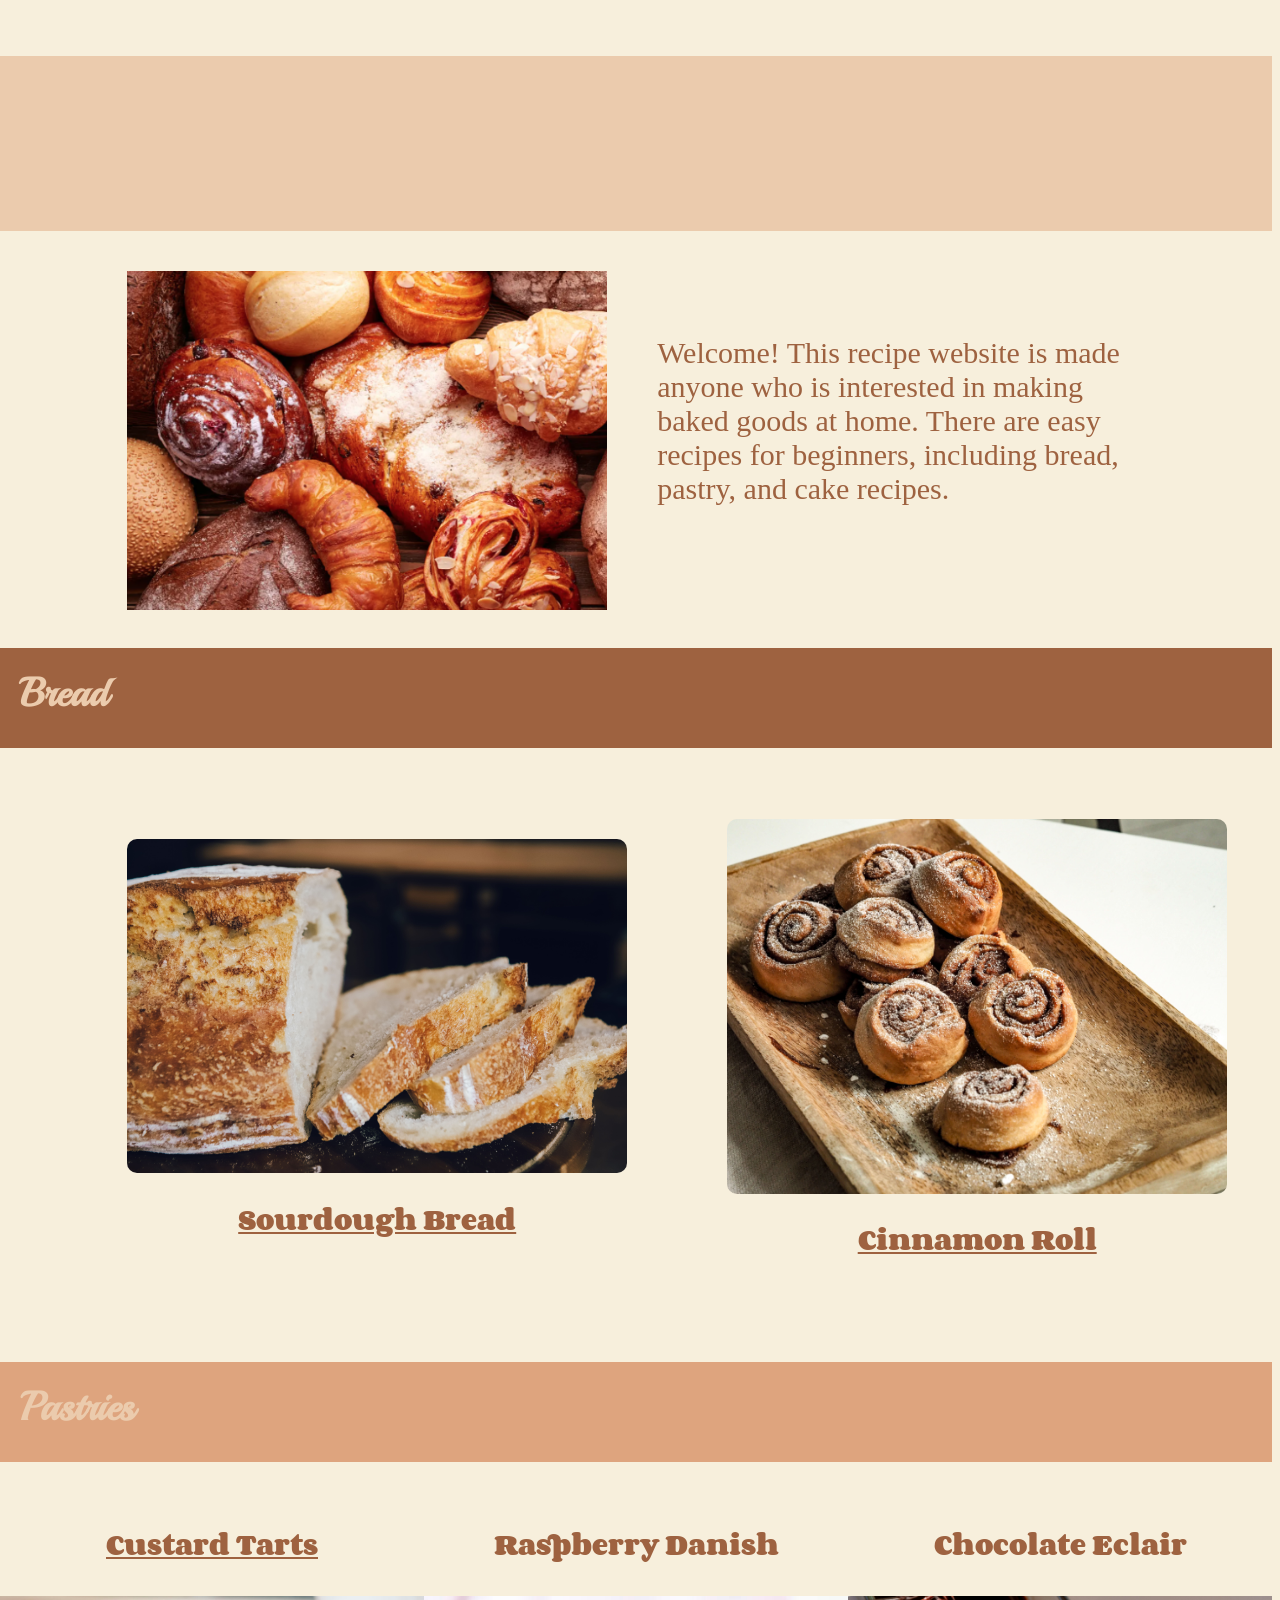
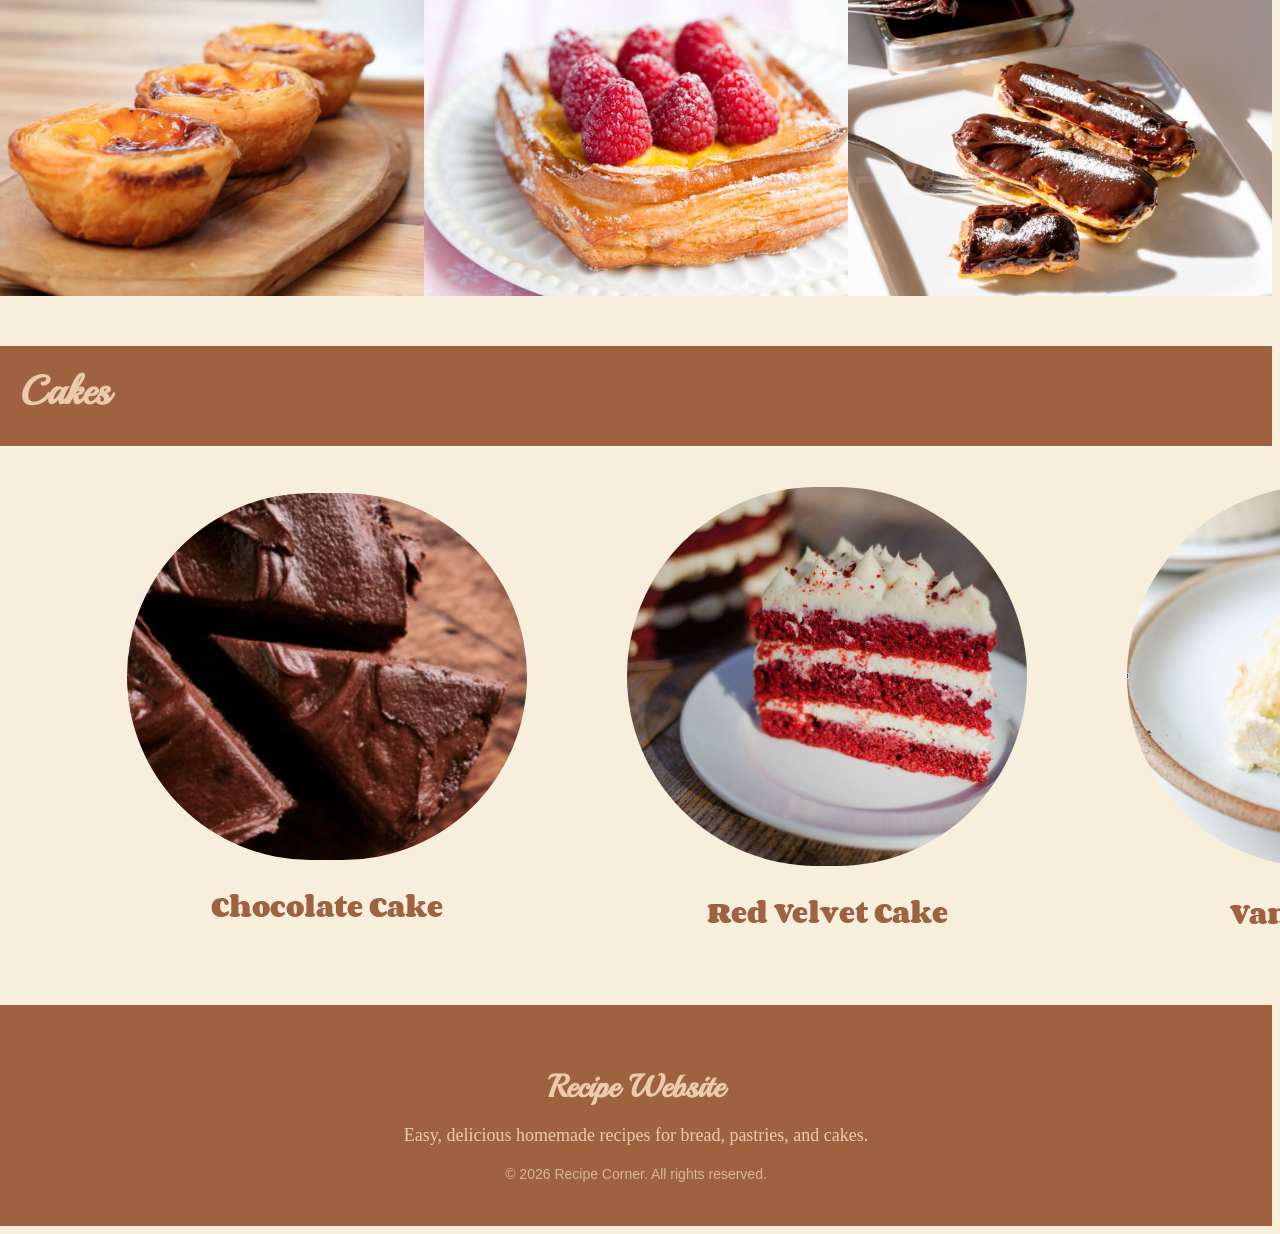
==== index.html @ a3bcf48b "custard tart new html link" ====
<!DOCTYPE html>
<html lang="en">
<head>
    <meta charset="UTF-8">
    <meta name="viewport" content="width=device-width, initial-scale=1.0">
    <link rel="stylesheet" href="style.css">
    <title>RecipeWebiste</title>
</head>

<body>
    <section class="hero">
        <h1 class="hero-text">
            Baked Goods Recipes
        </h1>
    </section>

    <!-- Welcome two columns layout start -->
    <section class="welcome-two-column">
        <div class="welcome-image">
            <img src="Images/MixedBakingImg.PNG" alt="welcome image">
        </div>
        <div class="welcome-text">
            <p>Welcome! This recipe website is made anyone who is interested in making baked goods at home. There are easy recipes for beginners, including bread, pastry, and cake recipes.</p>
        </div>
    </section>
    <!-- Welcome two columns layout end --> 

    <!--Topic one starts (3 column) ---------------------------------------------------------------------------------->
    <div class="two-column-welcome">
        <section class="bread-banner">
            <h2 class="bread-banner-text">
                Bread
            </h2>
        </section>
    </div>

    <section class="bread-three-column">

        <div class="card">
            <a href="sourdough.html" style="text-decoration: underline;">
                <div class="card-image">
                    <img src="Images/SourdoughBreadImg.jpg" alt="sourdough bread">
                </div>
                <h2 class="card-text">Sourdough Bread</h2>
            </a>
        </div>

        <div class="card">
            <a href="cinnamonroll.html" style="text-decoration: underline;">
                <div class="card-image">
                    <img src="Images/CinnamonRollsImg.jpg" alt="cinnamon roll">
                </div>
                <h2 class="card-text">Cinnamon Roll</h2>
            </a>
        </div>

        <div class="card">
            <a href="donut.html" style="text-decoration: underline;">
                <div class="card-image">
                    <img src="Images/DonutsCUT.PNG" alt="Donuts">
                </div>
                <h2 class="card-text">Donuts</h2>
            </a>
        </div>
    </section>
    <!-- End of topic one-------------------------------------------------------------------------------------------->

    <!--Topic two starts (3 column) --------------------------------------------------------------------------------->
    <section class="pastries-banner">
        <h2 class="pastries-banner-text">
            Pastries
        </h2>
    </section>

    <section class="pastries-full-width">

        <div class="pastries-card">
            <a href="custardtart.html" style="text-decoration: underline;">
                <h2 class="pastries-card-text">Custard Tarts</h2>
                <div class="pastries-card-image">
                    <img src="Images/CustardTartsCUT.PNG" alt="custard tarts">
                </div>
            </a>
        </div>

        <div class="pastries-card">
            <h2 class="pastries-card-text">Raspberry Danish</h2>
            <div class="pastries-card-image">
                <img src="Images/RaspberryDanishImg.jpg" alt="raspberry danish">
            </div>
        </div>

        <div class="pastries-card">
            <h2 class="pastries-card-text">Chocolate Eclair</h2>
            <div class="pastries-card-image">
                <img src="Images/ChocolateEclairsImg.jpg" alt="sourdough bread">
            </div>
        </div>
    </section>
    <!-- End of topic two-------------------------------------------------------------------------------------------->

    <!--Topic two starts (3 column) --------------------------------------------------------------------------------->

    <section class="cakes-banner">
        <h2 class="cakes-banner-text">
            Cakes
        </h2>
    </section>

    <section class="cakes-three-column">

        <div class="cakes-card">
            <div class="cakes-card-image">
                <img src="Images/ChocolateCakeCUT.PNG" alt="chocolate">
            </div>
            <h2 class="cakes-card-text">Chocolate Cake</h2>
        </div>

        <div class="cakes-card">
            <div class="card-image">
                <img src="Images/RedVelvetCakeCUT.PNG" alt="red velvet">
            </div>
            <h2 class="cakes-card-text">Red Velvet Cake</h2>
        </div>
        <div class="cakes-card">
            <div class="cakes-card-image">
                <img src="Images/VanillaCakeCUT.PNG" alt="vanilla">
            </div>
            <h2 class="cakes-card-text">Vanilla Cake</h2>
        </div>
    </section>

    <!-- End of topic two-------------------------------------------------------------------------------------------->


    <!-- Footer Section -->
    <footer class="footer">
        <div class="footer-content">
            <h3 class="footer-title">Recipe Website</h3>
            <p class="footer-description">Easy, delicious homemade recipes for bread, pastries, and cakes.</p>
            <p class="footer-copyright">&copy; 2026 Recipe Corner. All rights reserved.</p>
        </div>
    </footer>

</body>
</html>
---- style.css ----
@import url('https://fonts.googleapis.com/css2?family=Kumar+One&display=swap');
@import url('https://fonts.googleapis.com/css2?family=Corben:wght@400;700&display=swap');
@import url('https://fonts.googleapis.com/css2?family=Playball&display=swap');

* {
    box-sizing: border-box;
    margin-left: 0;
}

body {
    background-color: rgb(247, 239, 220);
    padding: 0px;
}

.hero-text {
    font-family: "Kumar One", serif;
    text-align: center;
    top: 180px;
    width: 100%;
    font-size: 68px;
    padding-top: 40px;
    color: rgb(158, 98, 64);
}

.hero {
    background-color: rgb(235, 203, 173);
    height: 175px;
    margin-top: 0px;
}

.welcome-image img {
    width: 480px;
    height: auto;
}

.welcome-two-column {
    display: grid;
    grid-template-columns: 1fr 3fr;
    gap: 50px;
    width: 80%;
    margin: auto;
    margin-top: 40px;
}

.welcome-text {
    font-size: 1.25em;
    font-family: Georgia, 'Times New Roman', Times, serif;
    font-size: 25px;
    padding-top: 35px;
    color: rgb(158, 98, 64);
}

.bread-banner-text {
    background-color: rgb(158, 98, 64);
    height: 100px;
    font-family: "Playball", serif;
    font-size: 40px;
    padding-top: 20px;
    padding-left: 20px;
    color: rgb(235, 203, 173);
}

.bread-three-column {
    display: grid;
    grid-template-columns: repeat(3, 1fr);
    gap: 100px;
    width: 80%;
    margin: auto;
    margin-top: 40px;
    margin-bottom: 50px;
    align-items: center;
}

.card img {
    width: 500px;
    border-radius: 10px;
    height: auto;
    object-fit: cover;
}

.card-text {
    text-align: center;
    color: rgb(158, 98, 64);
    font-family: "Corben", serif;
}

.pastries-banner-text {
    background-color: rgb(222, 164, 126);
    height: 100px;
    font-family: "Playball", serif;
    font-size: 40px;
    padding-top: 20px;
    padding-left: 20px;
    color: rgb(235, 203, 173);
}

.pastries-full-width {
    display: grid;
    grid-template-columns: repeat(3, 1fr);
    gap: 0;
    width: 100%;
    margin: 40px 0 50px 0;
}

/* Individual Card Styling */
.pastries-card {
    text-align: center;
}

/* Full-width Image Styling */
.pastries-card img {
    width: 100%;
    height: 300px;
    object-fit: cover;
    display: block;
    border-radius: 0;
}

/* Card Text Styling */
.pastries-card-text {
    text-align: center;
    color: rgb(158, 98, 64);
    font-family: "Corben", serif;
    padding-bottom: 10px;
}

.cakes-banner-text {
    background-color: rgb(158, 98, 64);
    height: 100px;
    font-family: "Playball", serif;
    font-size: 40px;
    padding-top: 20px;
    padding-left: 20px;
    color: rgb(235, 203, 173);
}

.cakes-three-column {
    display: grid;
    grid-template-columns: repeat(3, 1fr);
    gap: 100px;
    width: 80%;
    margin: auto;
    margin-top: 40px;
    margin-bottom: 50px;
    align-items: center;
}

.cakes-card img {
    width: 400px;
    border-radius: 1000px;
    height: auto;
    object-fit: cover;
}

.cakes-card-text {
    text-align: center;
    color: rgb(158, 98, 64);
    font-family: "Corben", serif;
}

/* Footer Section */
.footer {
    background-color: rgb(158, 98, 64);
    color: rgb(235, 203, 173);
    padding: 30px 20px;
    text-align: center;
    width: 100%;
}

.footer-title {
    font-family: "Playball", serif;
    font-size: 32px;
    margin-bottom: 10px;
}

.footer-description {
    font-family: Georgia, 'Times New Roman', Times, serif;
    font-size: 18px;
    margin-bottom: 20px;
    color:rgb(235, 203, 173);
}

.footer-copyright {
    font-family: Arial, sans-serif;
    font-size: 14px;
    opacity: 0.8;
    color:rgb(235, 203, 173);
}

/* Position the button on the page */
.back-link-container {
    width: 80%;
    margin: 20px auto;
    font-family: Georgia, 'Times New Roman', Times, serif;
    font-size: 30px;
    color: rgb(158, 98, 64);
}

/* Style the link as a button box */
.back-button {
    display: inline-block;
    padding: 10px 15px;
    background-color: rgb(158, 98, 64);
    color: rgb(235, 203, 173);
    text-decoration: none;
    font-weight: bold;
    border-radius: 5px;
}

/* Change background color when hovered */
.back-button:hover {
    background-color: rgb(128, 75, 45);
}

.recipe-welcome-image {
    width: 100%;
    max-width: 1000px;     /* Adjust this number to make it smaller or larger */
    height: 250px;        /* Controls the vertical height */
    object-fit: cover;    /* Prevents the image from stretching */
    border-radius: 10px;
    display: block;
}

.recipe-title {
    font-family: Georgia, 'Times New Roman', Times, serif;
    font-size: 50px;
    padding-top: 10px;
    color: rgb(158, 98, 64);
}

.section-title {
    font-family: Georgia, 'Times New Roman', Times, serif;
    font-size: 40px;
    padding-top: 10px;
    color: rgb(158, 98, 64);
}

li {
    font-family: Georgia, 'Times New Roman', Times, serif;
    font-size: 30px;
    color: rgb(158, 98, 64);
}

a {
    color: rgb(158, 98, 64); /* Replace with your preferred color */
}

p {
    font-family: Georgia, 'Times New Roman', Times, serif;
    font-size: 30px;
    color: rgb(158, 98, 64);
}
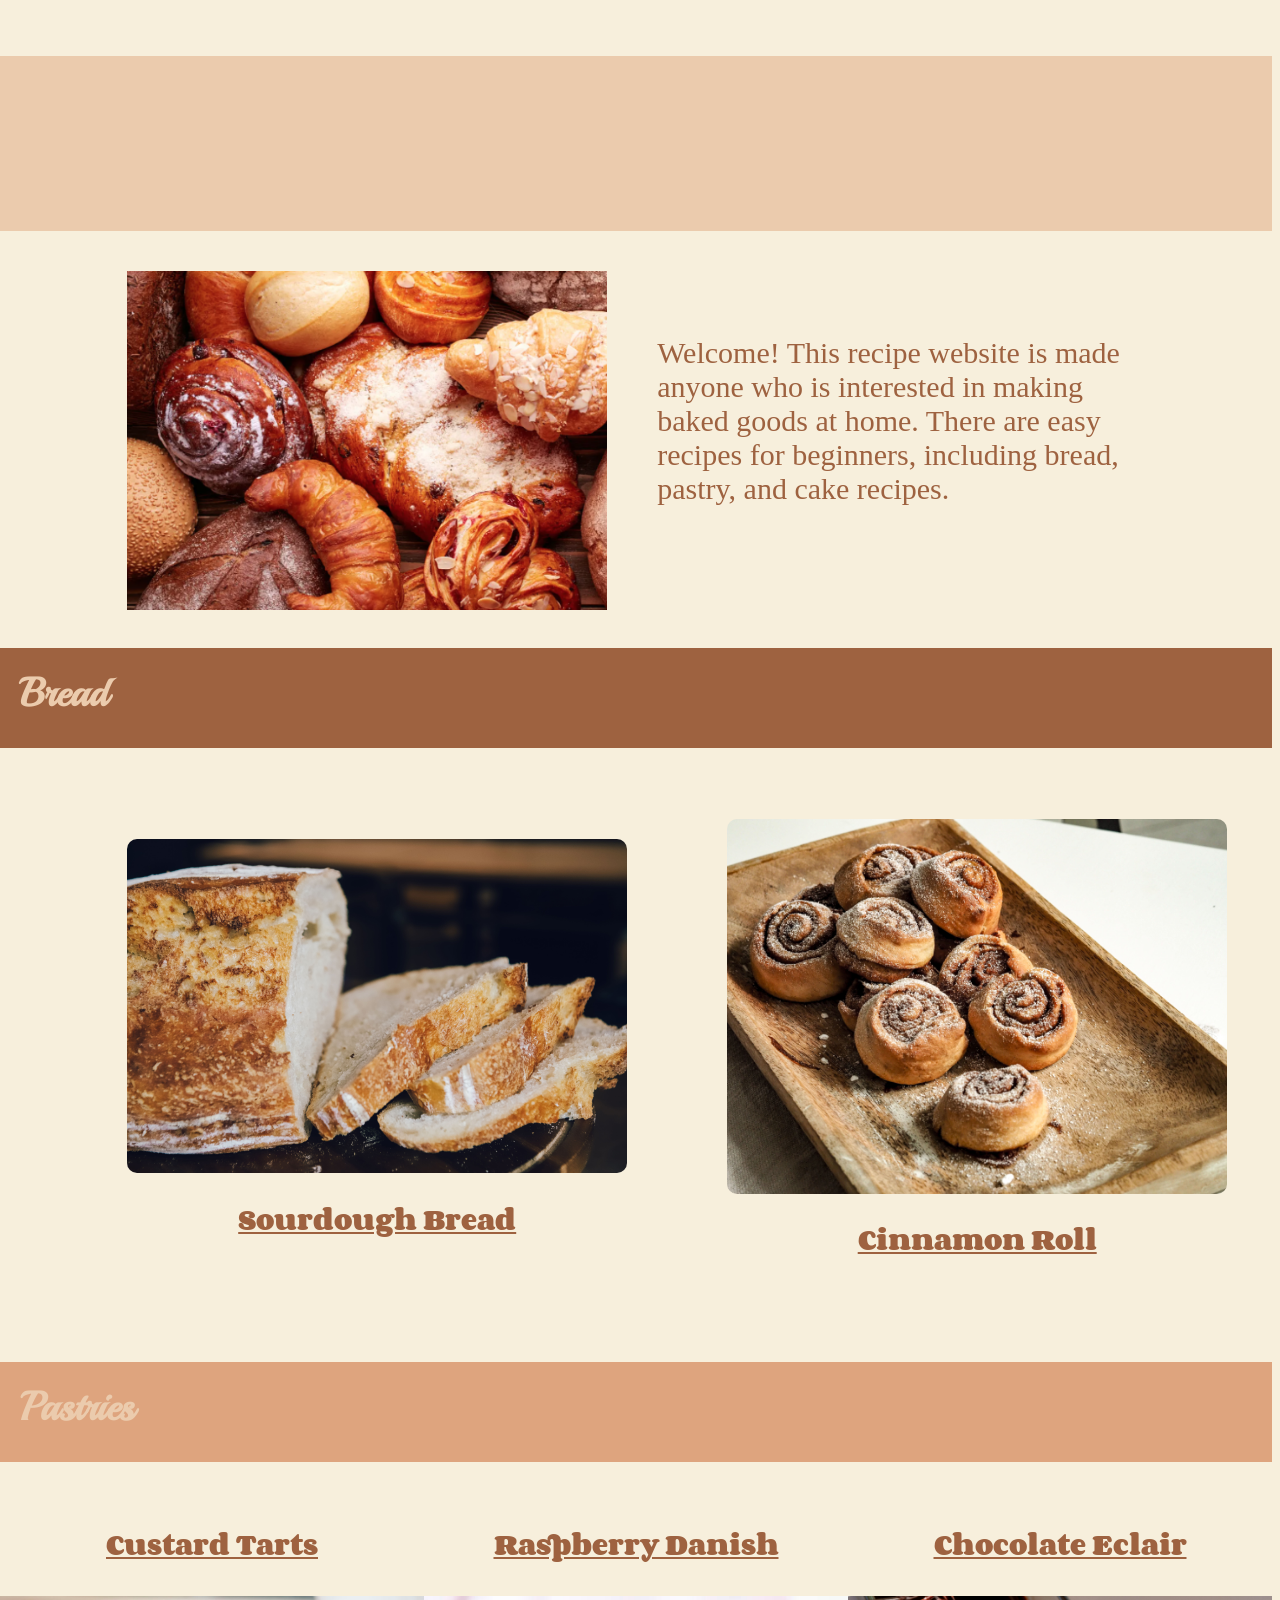
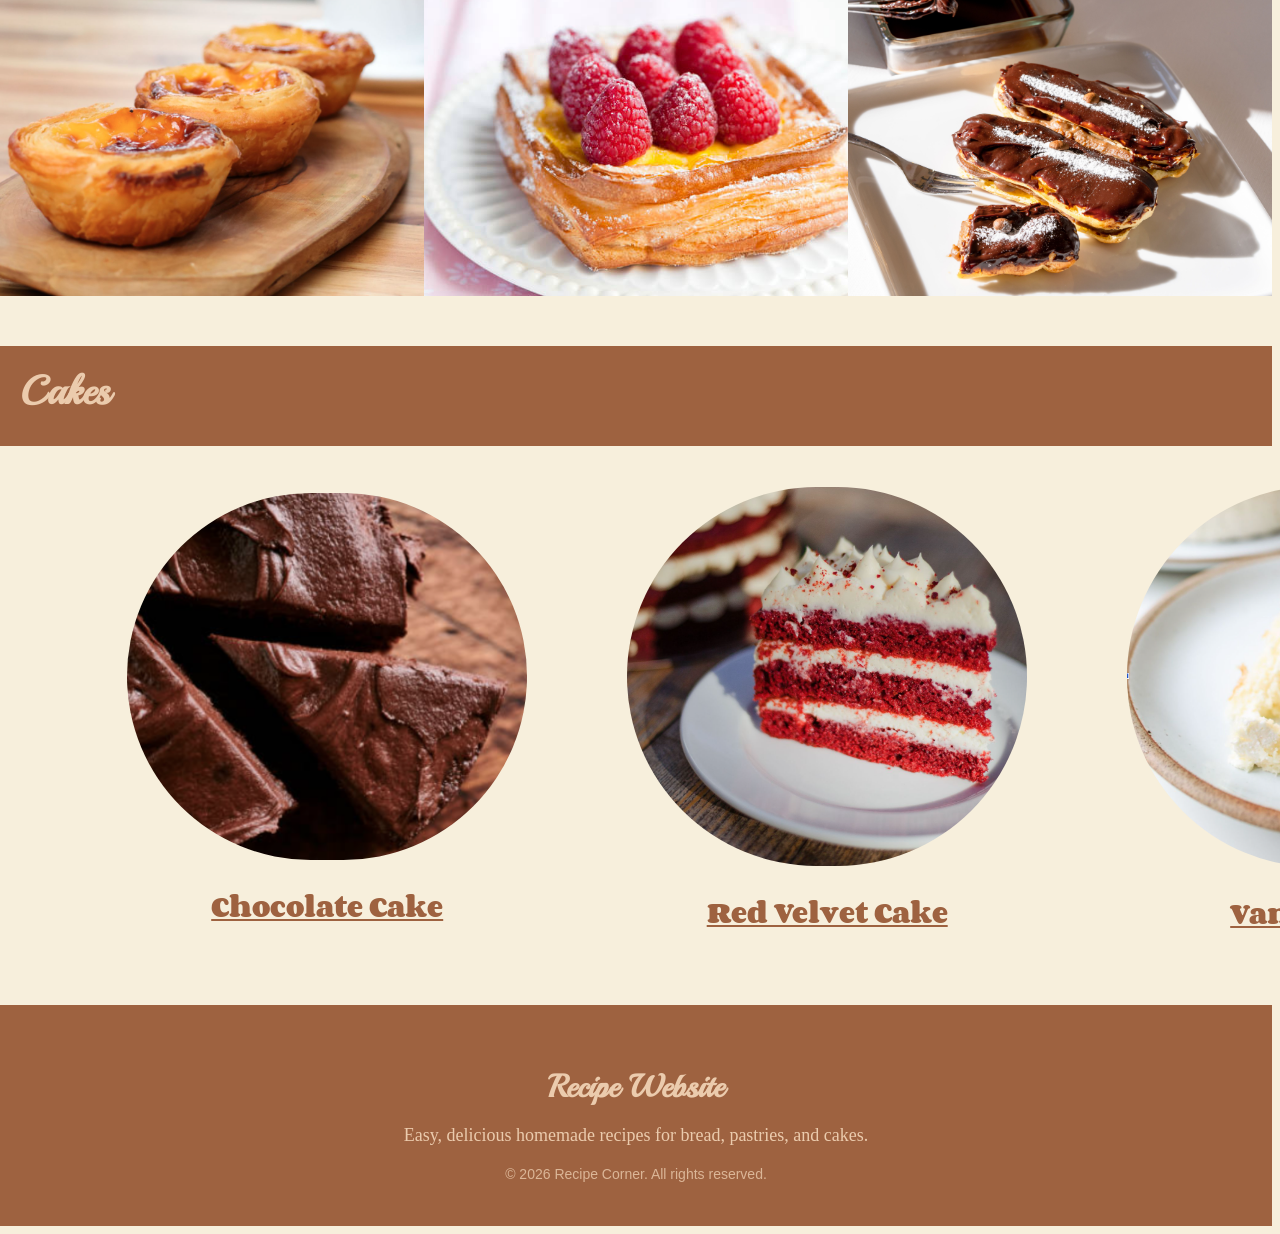
==== commit 38d07f39: "test save again" ====
--- a/index.html
+++ b/index.html
@@ -84,17 +84,21 @@
         </div>
 
         <div class="pastries-card">
-            <h2 class="pastries-card-text">Raspberry Danish</h2>
-            <div class="pastries-card-image">
-                <img src="Images/RaspberryDanishImg.jpg" alt="raspberry danish">
-            </div>
+            <a href="raspberry.html" style="text-decoration: underline;">
+                <h2 class="pastries-card-text">Raspberry Danish</h2>
+                <div class="pastries-card-image">
+                    <img src="Images/RaspberryDanishImg.jpg" alt="raspberry danish">
+                </div>
+            </a>
         </div>
 
         <div class="pastries-card">
-            <h2 class="pastries-card-text">Chocolate Eclair</h2>
-            <div class="pastries-card-image">
-                <img src="Images/ChocolateEclairsImg.jpg" alt="sourdough bread">
-            </div>
+            <a href="eclair.html" style="text-decoration: underline;">
+                <h2 class="pastries-card-text">Chocolate Eclair</h2>
+                <div class="pastries-card-image">
+                    <img src="Images/ChocolateEclairsImg.jpg" alt="sourdough bread">
+                </div>
+            </a>
         </div>
     </section>
     <!-- End of topic two-------------------------------------------------------------------------------------------->
@@ -110,23 +114,30 @@
     <section class="cakes-three-column">
 
         <div class="cakes-card">
-            <div class="cakes-card-image">
-                <img src="Images/ChocolateCakeCUT.PNG" alt="chocolate">
-            </div>
-            <h2 class="cakes-card-text">Chocolate Cake</h2>
+            <a href="chocolate.html" style="text-decoration: underline;">
+                <div class="cakes-card-image">
+                    <img src="Images/ChocolateCakeCUT.PNG" alt="chocolate">
+                </div>
+                <h2 class="cakes-card-text">Chocolate Cake</h2>
+            </a>
         </div>
 
         <div class="cakes-card">
-            <div class="card-image">
-                <img src="Images/RedVelvetCakeCUT.PNG" alt="red velvet">
-            </div>
-            <h2 class="cakes-card-text">Red Velvet Cake</h2>
+            <a href="velvet.html" style="text-decoration: underline;">
+                <div class="card-image">
+                    <img src="Images/RedVelvetCakeCUT.PNG" alt="red velvet">
+                </div>
+                <h2 class="cakes-card-text">Red Velvet Cake</h2>
+            </a>
         </div>
+
         <div class="cakes-card">
-            <div class="cakes-card-image">
-                <img src="Images/VanillaCakeCUT.PNG" alt="vanilla">
-            </div>
-            <h2 class="cakes-card-text">Vanilla Cake</h2>
+            <a href="vanilla.html" style="text-decoration: underline;">
+                <div class="cakes-card-image">
+                    <img src="Images/VanillaCakeCUT.PNG" alt="vanilla">
+                </div>
+                <h2 class="cakes-card-text">Vanilla Cake</h2>
+            </a>
         </div>
     </section>
 
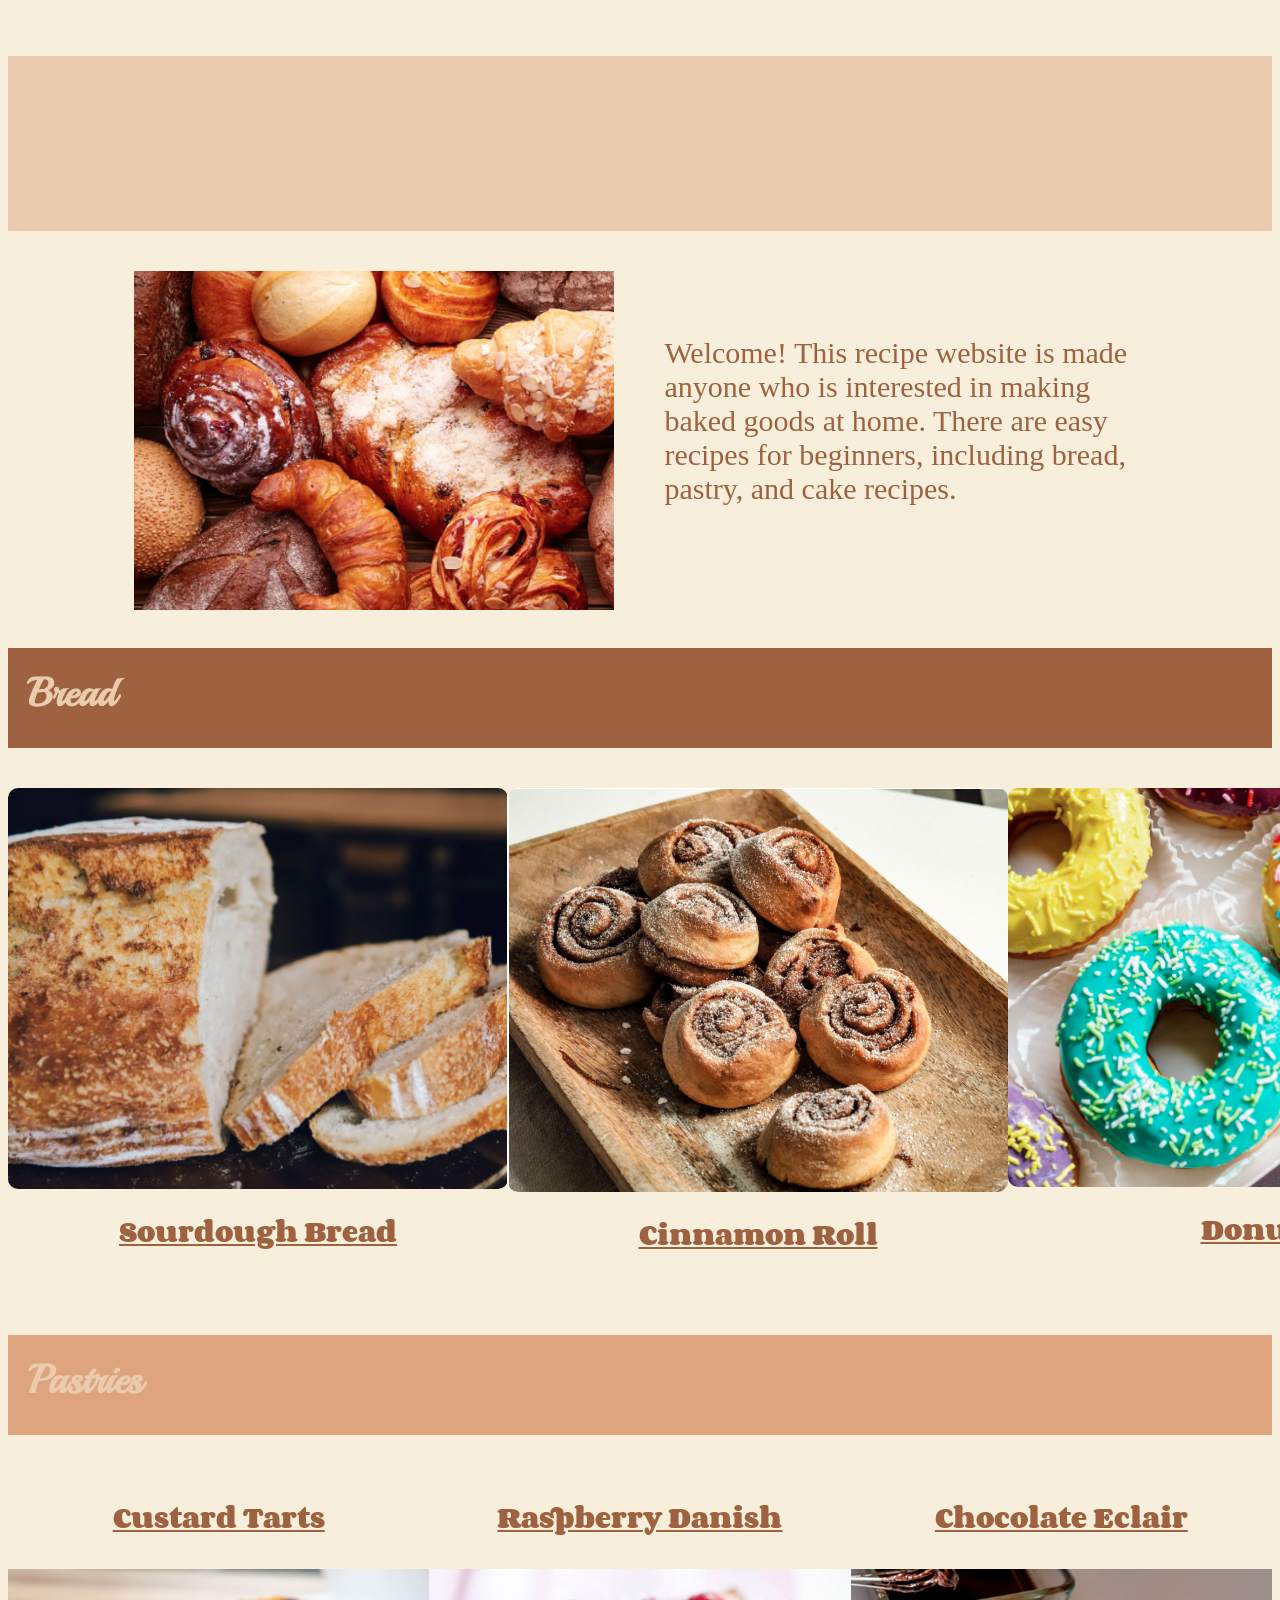
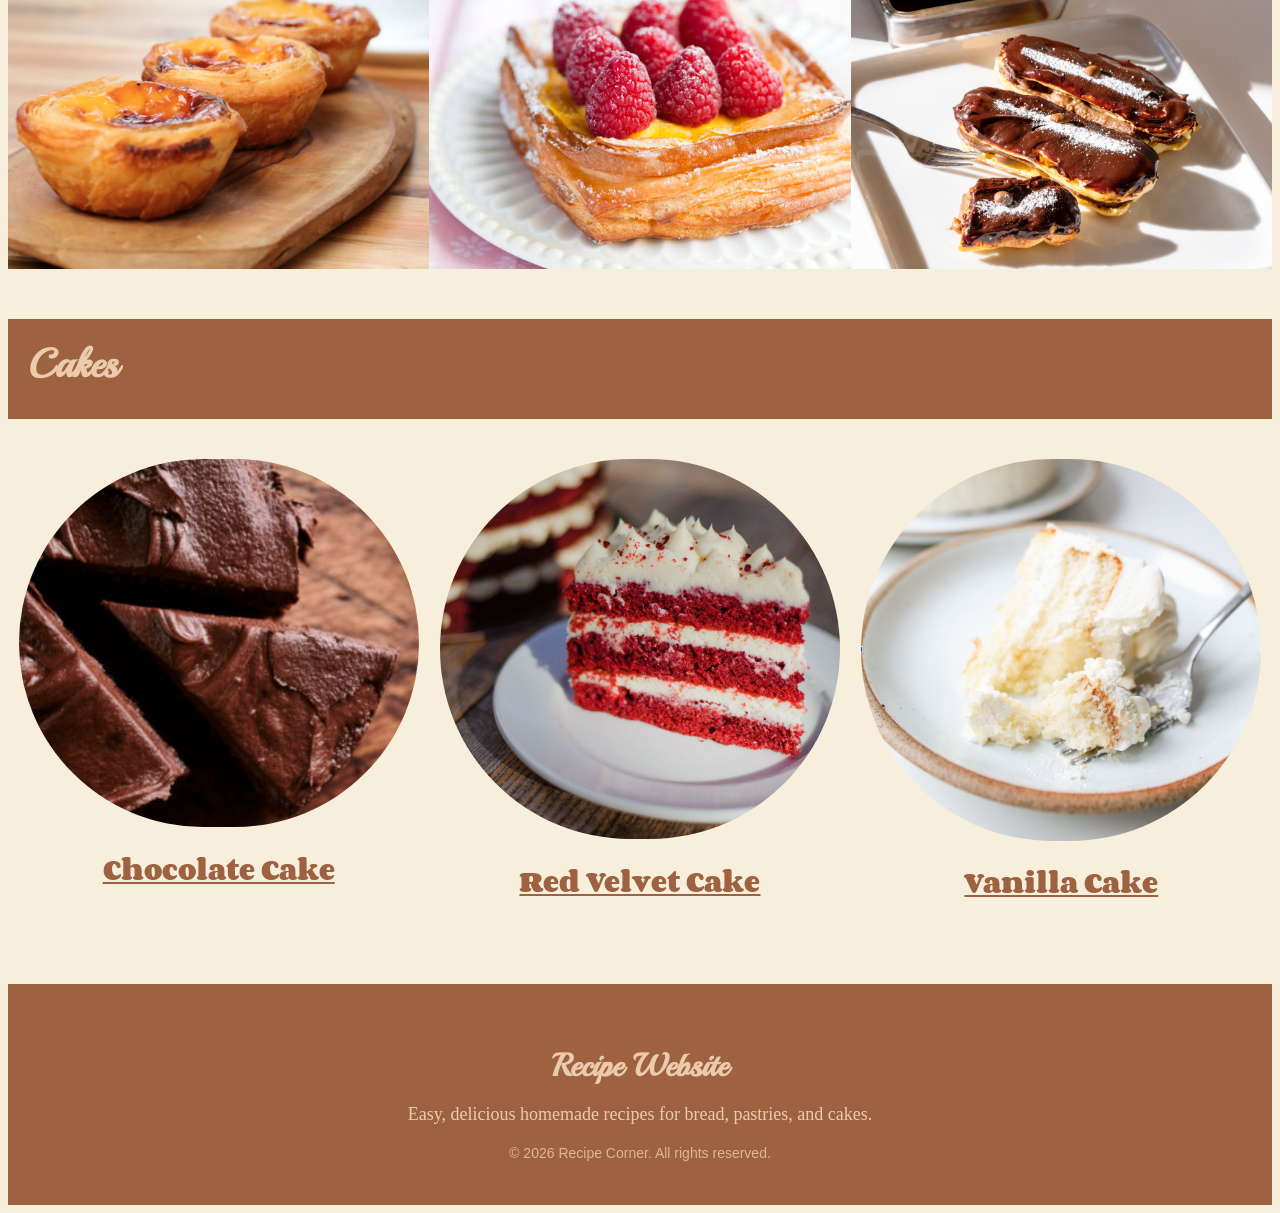
==== commit cd96a3c5: "bread images new dimensions" ====
--- a/index.html
+++ b/index.html
@@ -39,7 +39,7 @@
         <div class="card">
             <a href="sourdough.html" style="text-decoration: underline;">
                 <div class="card-image">
-                    <img src="Images/SourdoughBreadImg.jpg" alt="sourdough bread">
+                    <img src="Images/bread image CUT2.PNG" alt="sourdough bread">
                 </div>
                 <h2 class="card-text">Sourdough Bread</h2>
             </a>
@@ -48,7 +48,7 @@
         <div class="card">
             <a href="cinnamonroll.html" style="text-decoration: underline;">
                 <div class="card-image">
-                    <img src="Images/CinnamonRollsImg.jpg" alt="cinnamon roll">
+                    <img src="Images/cinammon roll image CUT 2.PNG" alt="cinnamon roll">
                 </div>
                 <h2 class="card-text">Cinnamon Roll</h2>
             </a>
@@ -57,7 +57,7 @@
         <div class="card">
             <a href="donut.html" style="text-decoration: underline;">
                 <div class="card-image">
-                    <img src="Images/DonutsCUT.PNG" alt="Donuts">
+                    <img src="Images/donut image CUT 2.PNG" alt="Donuts">
                 </div>
                 <h2 class="card-text">Donuts</h2>
             </a>
--- a/style.css
+++ b/style.css
@@ -4,7 +4,10 @@
 
 * {
     box-sizing: border-box;
-    margin-left: 0;
+}
+
+head {
+    padding-top: 0px;
 }
 
 body {
@@ -60,15 +63,23 @@
     color: rgb(235, 203, 173);
 }
 
+.cakes-three-column,
 .bread-three-column {
+    /* display: grid;
+    grid-template-columns: repeat(3, 1fr); /* Force 3 columns side-by-side */
+    /* gap: 20px;                             /* Reduce gap so they fit easier */
+    /* width: 80%;
+    /* margin: 40px auto;
+    margin-top: 40px;
+    margin-bottom: 50px; */
+
     display: grid;
     grid-template-columns: repeat(3, 1fr);
-    gap: 100px;
-    width: 80%;
-    margin: auto;
-    margin-top: 40px;
-    margin-bottom: 50px;
-    align-items: center;
+    gap: 0;
+    width: 100%;
+    margin: 40px auto 60px auto;
+    justify-items: center;
+
 }
 
 .card img {
@@ -76,6 +87,8 @@
     border-radius: 10px;
     height: auto;
     object-fit: cover;
+    display: flex; 
+    justify-content: center;
 }
 
 .card-text {
@@ -132,17 +145,6 @@
     padding-top: 20px;
     padding-left: 20px;
     color: rgb(235, 203, 173);
-}
-
-.cakes-three-column {
-    display: grid;
-    grid-template-columns: repeat(3, 1fr);
-    gap: 100px;
-    width: 80%;
-    margin: auto;
-    margin-top: 40px;
-    margin-bottom: 50px;
-    align-items: center;
 }
 
 .cakes-card img {
@@ -150,6 +152,8 @@
     border-radius: 1000px;
     height: auto;
     object-fit: cover;
+    display: flex; 
+    justify-content: center;
 }
 
 .cakes-card-text {
@@ -249,4 +253,9 @@
     font-family: Georgia, 'Times New Roman', Times, serif;
     font-size: 30px;
     color: rgb(158, 98, 64);
+}
+
+.recipe-content {
+    padding-left: 190px;
+    padding-bottom: 40px;
 }
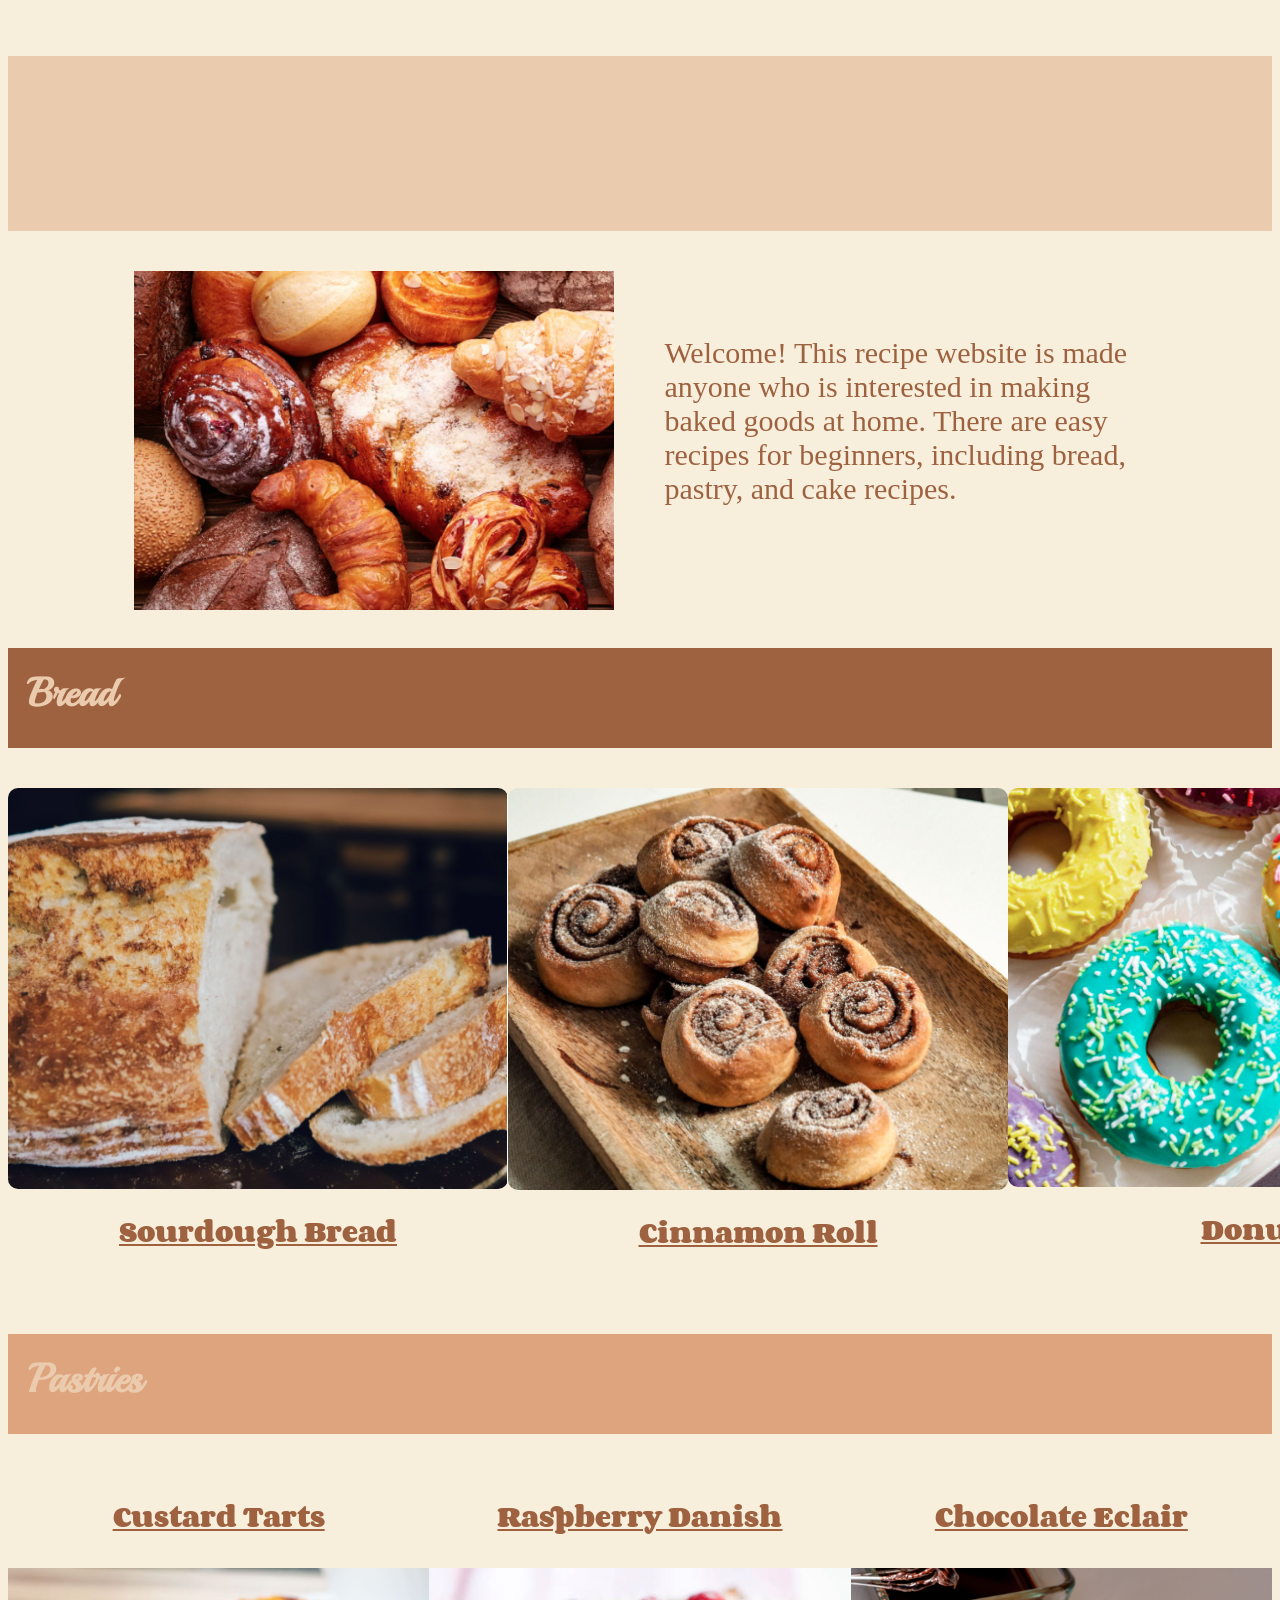
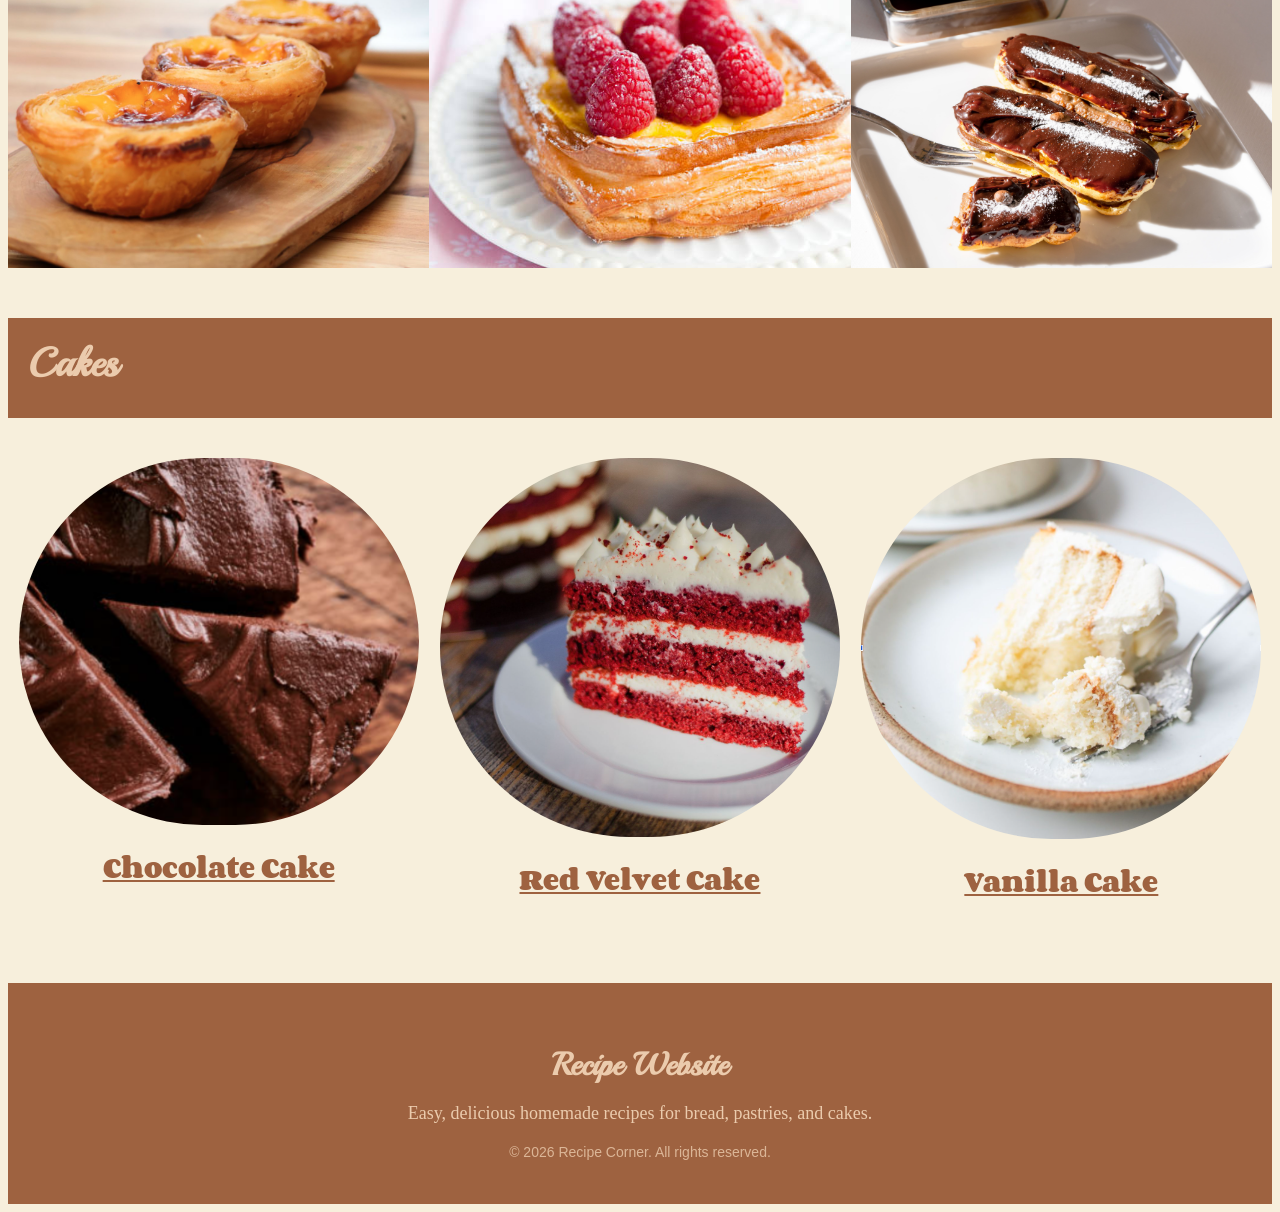
==== commit cc1b0d8e: "new cinnamon roll image" ====
--- a/index.html
+++ b/index.html
@@ -48,7 +48,7 @@
         <div class="card">
             <a href="cinnamonroll.html" style="text-decoration: underline;">
                 <div class="card-image">
-                    <img src="Images/cinammon roll image CUT 2.PNG" alt="cinnamon roll">
+                    <img src="Images/cinammon roll image CUT 3.PNG" alt="cinnamon roll">
                 </div>
                 <h2 class="card-text">Cinnamon Roll</h2>
             </a>
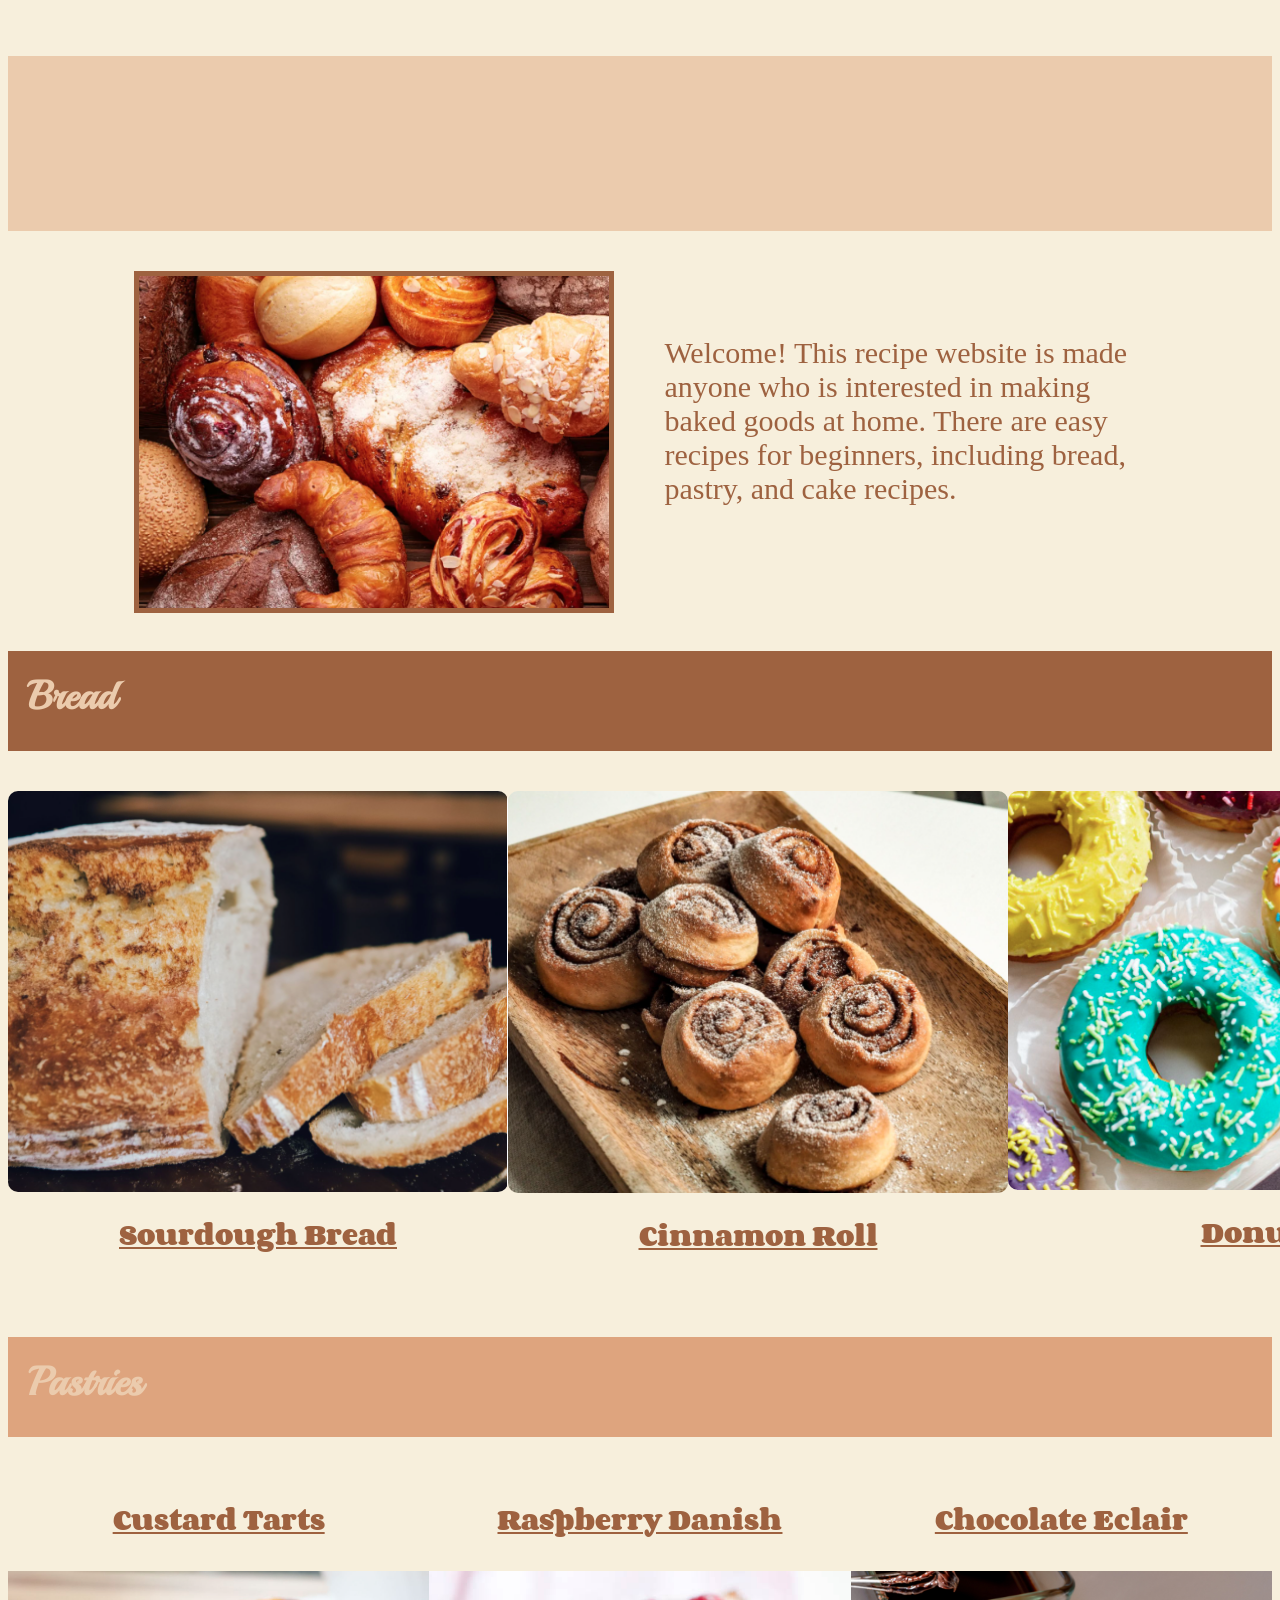
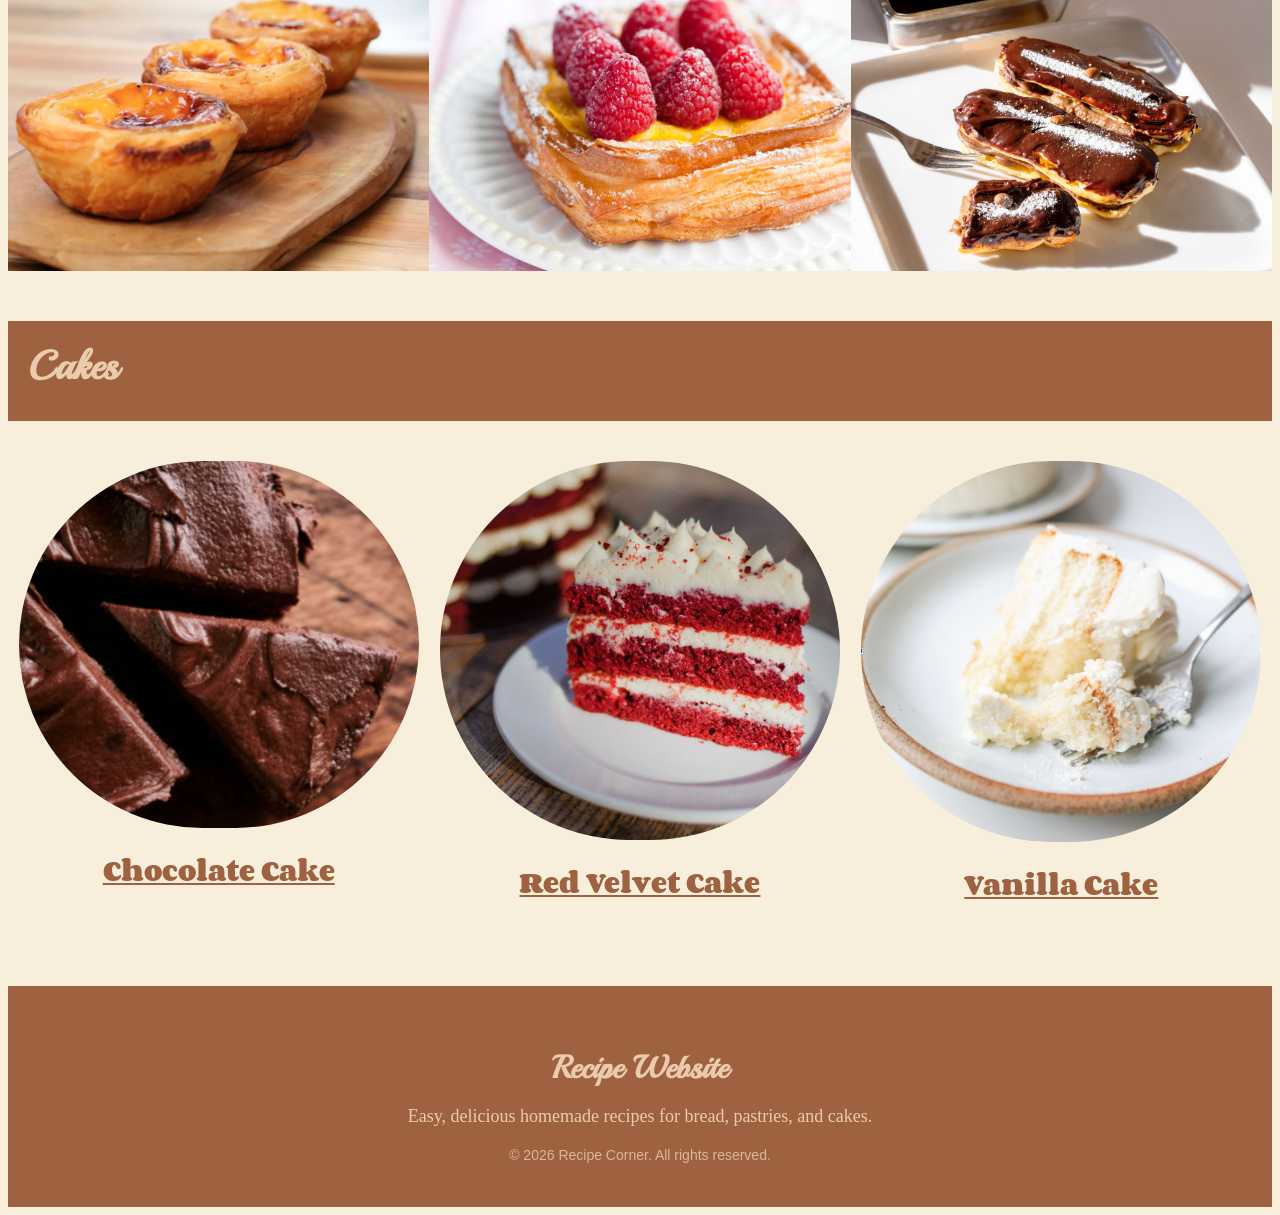
==== commit 6e4c658f: "remove spaces bread image files" ====
--- a/index.html
+++ b/index.html
@@ -25,7 +25,7 @@
     </section>
     <!-- Welcome two columns layout end --> 
 
-    <!--Topic one starts (3 column) ---------------------------------------------------------------------------------->
+    <!--Topic one starts (3 column) -->
     <div class="two-column-welcome">
         <section class="bread-banner">
             <h2 class="bread-banner-text">
@@ -39,7 +39,7 @@
         <div class="card">
             <a href="sourdough.html" style="text-decoration: underline;">
                 <div class="card-image">
-                    <img src="Images/bread image CUT2.PNG" alt="sourdough bread">
+                    <img src="Images/BreadImageCUT2.PNG" alt="sourdough bread">
                 </div>
                 <h2 class="card-text">Sourdough Bread</h2>
             </a>
@@ -48,7 +48,7 @@
         <div class="card">
             <a href="cinnamonroll.html" style="text-decoration: underline;">
                 <div class="card-image">
-                    <img src="Images/cinammon roll image CUT 3.PNG" alt="cinnamon roll">
+                    <img src="Images/CinammonRollImage CUT 3.PNG" alt="cinnamon roll">
                 </div>
                 <h2 class="card-text">Cinnamon Roll</h2>
             </a>
@@ -57,15 +57,15 @@
         <div class="card">
             <a href="donut.html" style="text-decoration: underline;">
                 <div class="card-image">
-                    <img src="Images/donut image CUT 2.PNG" alt="Donuts">
+                    <img src="Images/DonutImageCUT 2.PNG" alt="Donuts">
                 </div>
                 <h2 class="card-text">Donuts</h2>
             </a>
         </div>
     </section>
-    <!-- End of topic one-------------------------------------------------------------------------------------------->
+    <!--End of topic one-->
 
-    <!--Topic two starts (3 column) --------------------------------------------------------------------------------->
+    <!--Topic two starts (3 column)-->
     <section class="pastries-banner">
         <h2 class="pastries-banner-text">
             Pastries
@@ -101,9 +101,9 @@
             </a>
         </div>
     </section>
-    <!-- End of topic two-------------------------------------------------------------------------------------------->
+    <!--End of topic two-->
 
-    <!--Topic two starts (3 column) --------------------------------------------------------------------------------->
+    <!--Topic two starts (3 column)-->
 
     <section class="cakes-banner">
         <h2 class="cakes-banner-text">
@@ -141,7 +141,7 @@
         </div>
     </section>
 
-    <!-- End of topic two-------------------------------------------------------------------------------------------->
+    <!--End of topic two-->
 
 
     <!-- Footer Section -->
--- a/style.css
+++ b/style.css
@@ -34,6 +34,9 @@
 .welcome-image img {
     width: 480px;
     height: auto;
+    border-style: solid;
+    border-width: 5px;
+    border-color: rgb(158, 98, 64);
 }
 
 .welcome-two-column {
@@ -65,21 +68,12 @@
 
 .cakes-three-column,
 .bread-three-column {
-    /* display: grid;
-    grid-template-columns: repeat(3, 1fr); /* Force 3 columns side-by-side */
-    /* gap: 20px;                             /* Reduce gap so they fit easier */
-    /* width: 80%;
-    /* margin: 40px auto;
-    margin-top: 40px;
-    margin-bottom: 50px; */
-
     display: grid;
     grid-template-columns: repeat(3, 1fr);
     gap: 0;
     width: 100%;
     margin: 40px auto 60px auto;
     justify-items: center;
-
 }
 
 .card img {
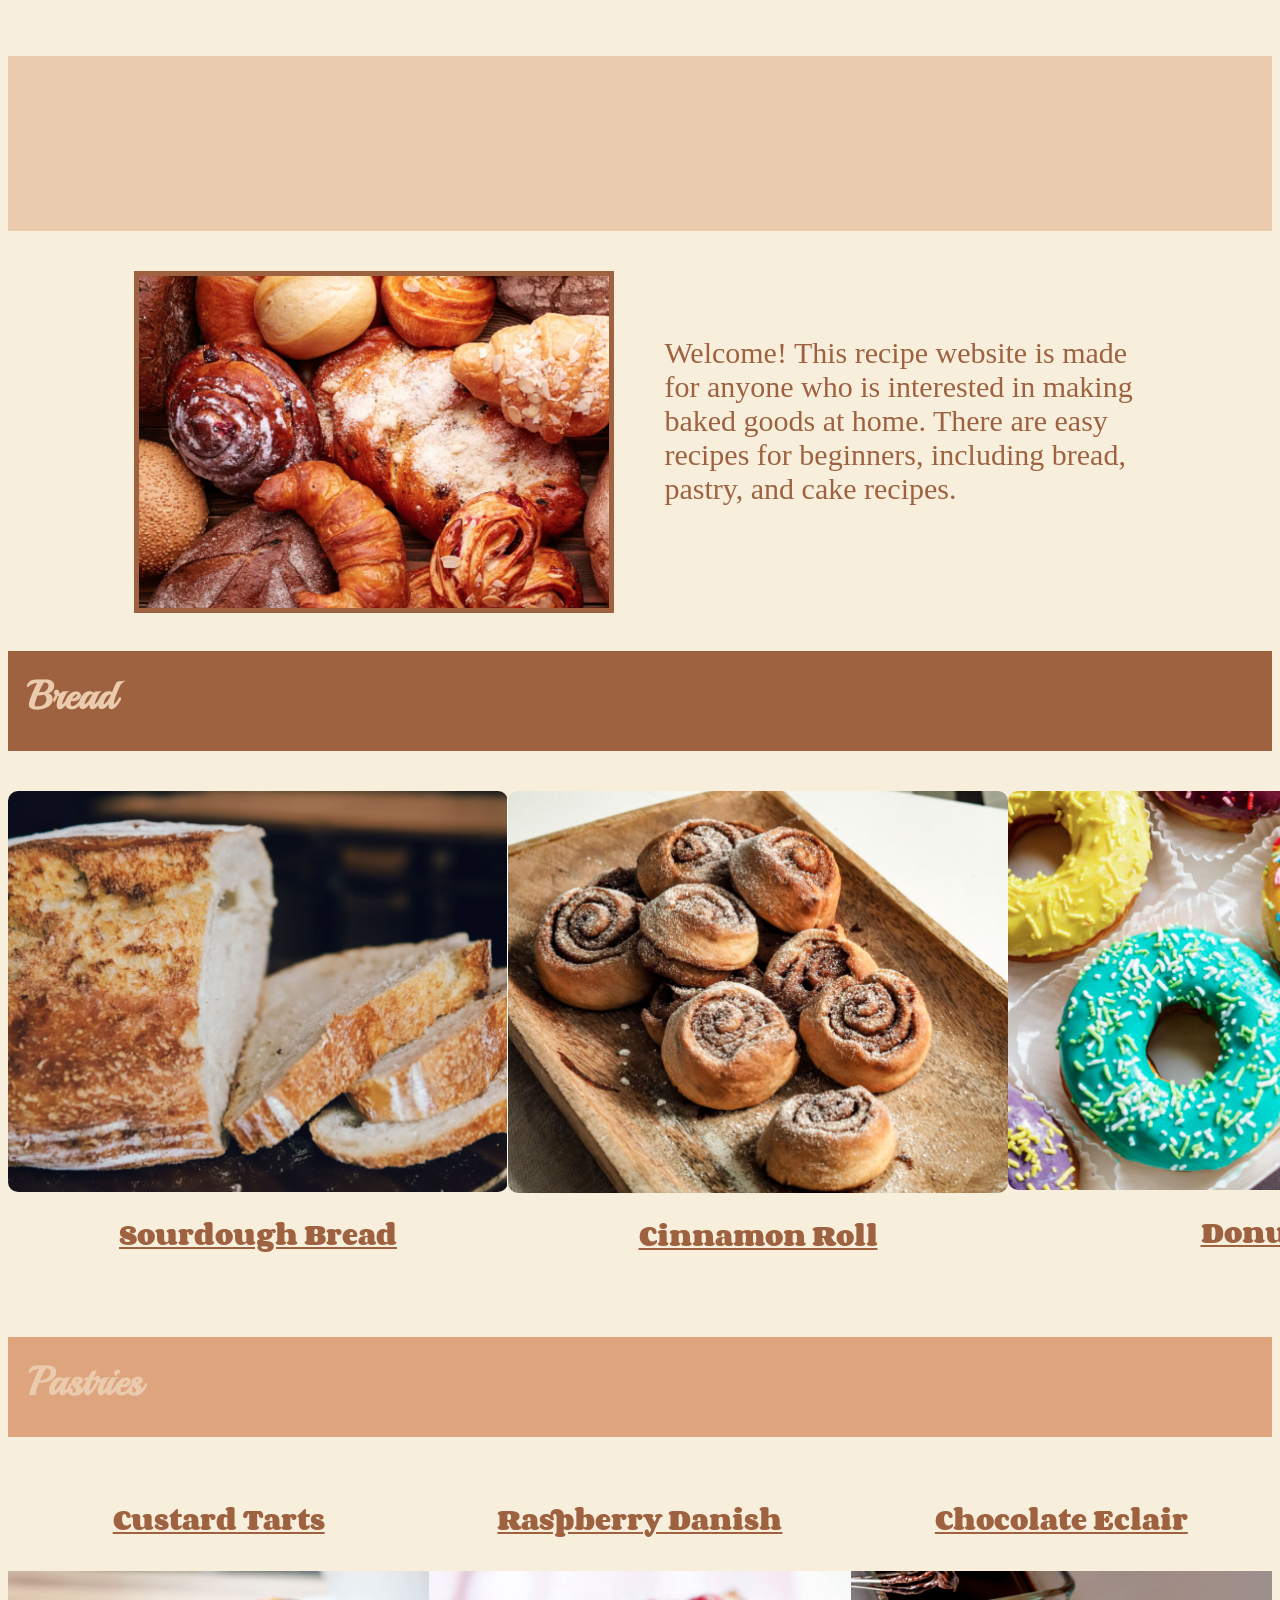
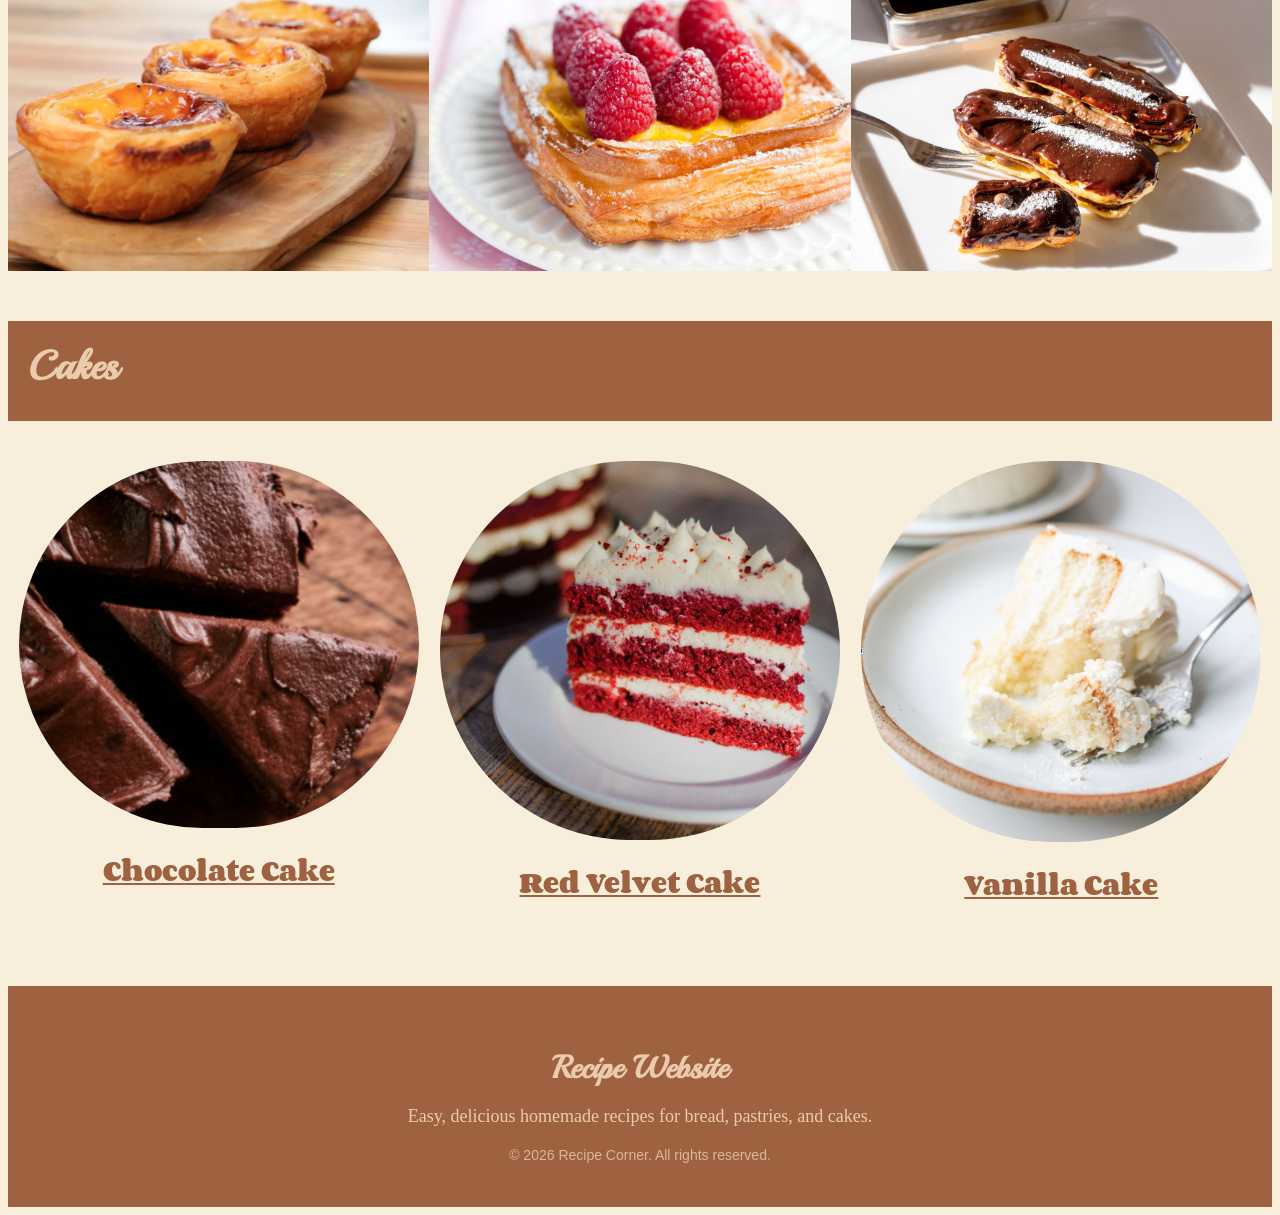
==== commit 515a6765: "change section to div welcome section" ====
--- a/index.html
+++ b/index.html
@@ -14,16 +14,16 @@
         </h1>
     </section>
 
-    <!-- Welcome two columns layout start -->
-    <section class="welcome-two-column">
+    <!--Welcome two columns layout start-->
+    <div class="welcome-two-column">
         <div class="welcome-image">
             <img src="Images/MixedBakingImg.PNG" alt="welcome image">
         </div>
         <div class="welcome-text">
-            <p>Welcome! This recipe website is made anyone who is interested in making baked goods at home. There are easy recipes for beginners, including bread, pastry, and cake recipes.</p>
+            <p>Welcome! This recipe website is made for anyone who is interested in making baked goods at home. There are easy recipes for beginners, including bread, pastry, and cake recipes.</p>
         </div>
-    </section>
-    <!-- Welcome two columns layout end --> 
+    </div>
+    <!--Welcome two columns layout end--> 
 
     <!--Topic one starts (3 column) -->
     <div class="two-column-welcome">
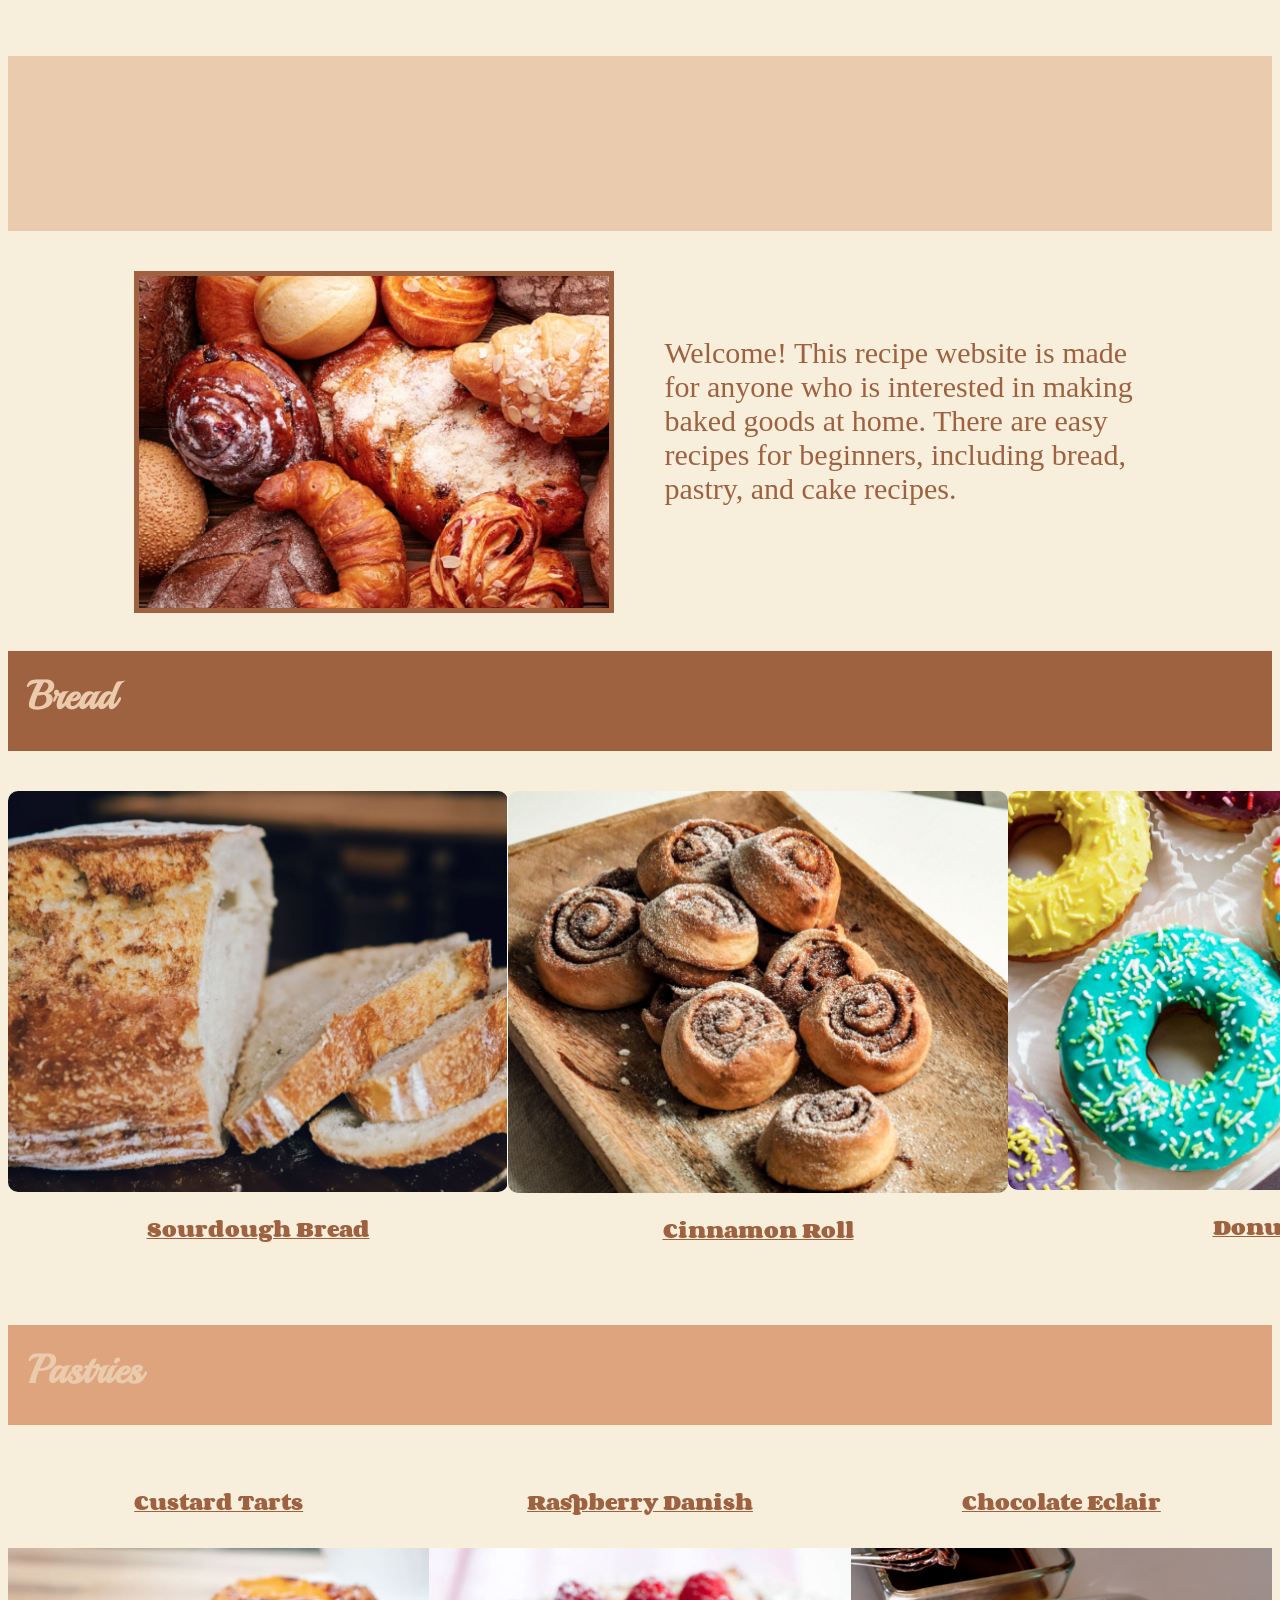
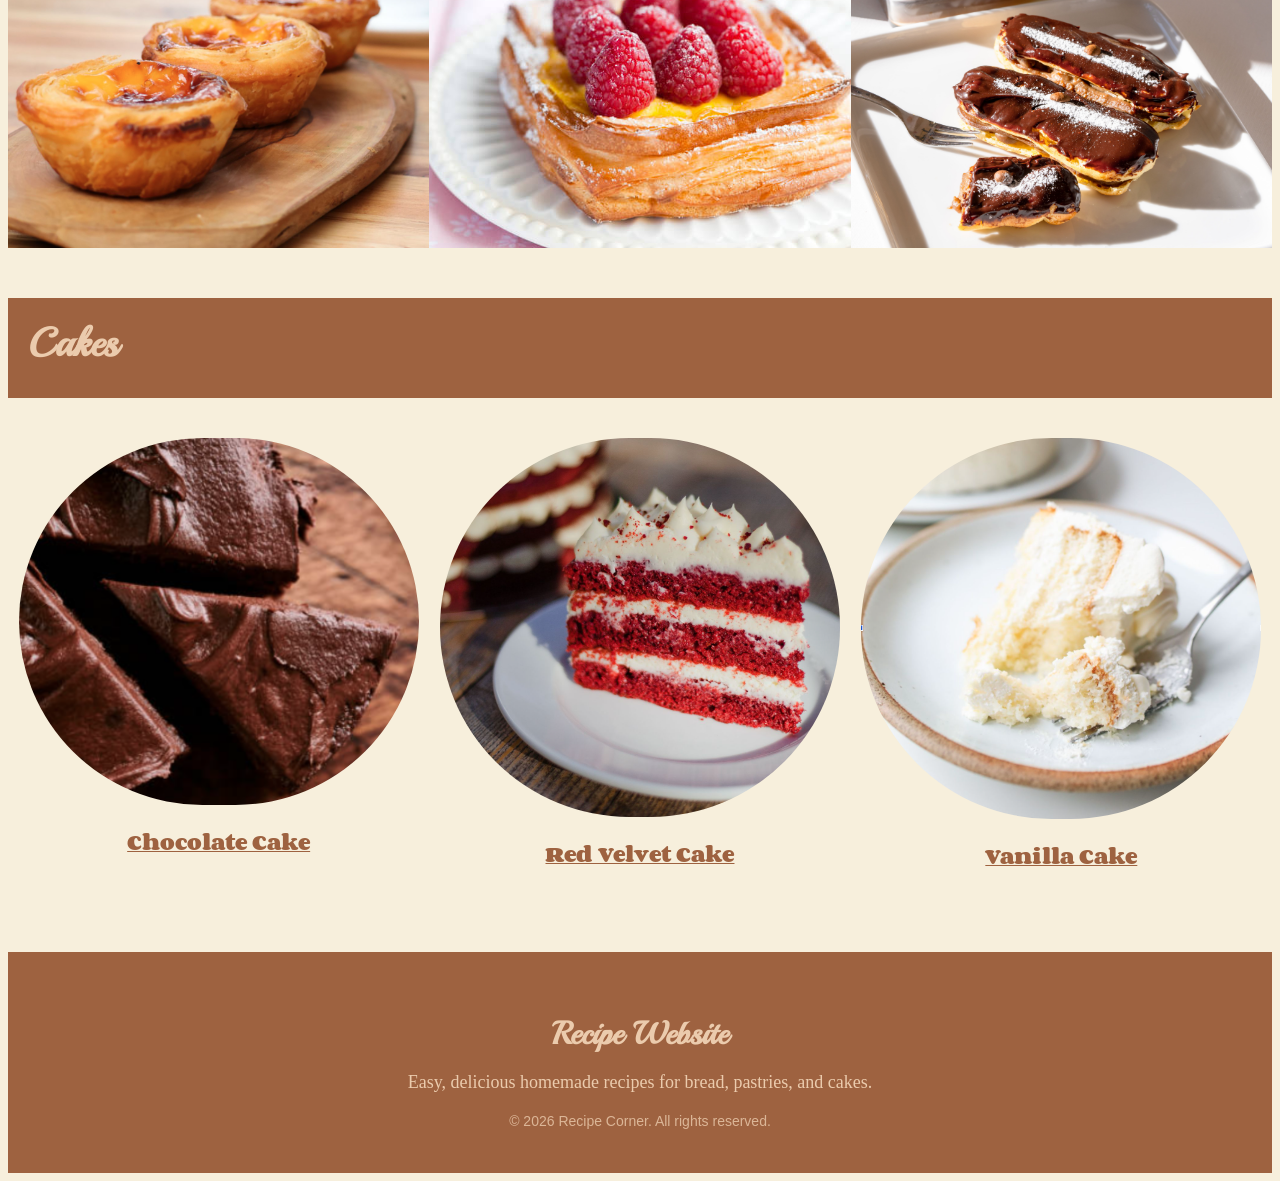
==== commit c9517633: "change h2 to h3" ====
--- a/index.html
+++ b/index.html
@@ -41,7 +41,7 @@
                 <div class="card-image">
                     <img src="Images/BreadImageCUT2.PNG" alt="sourdough bread">
                 </div>
-                <h2 class="card-text">Sourdough Bread</h2>
+                <h3 class="card-text">Sourdough Bread</h3>
             </a>
         </div>
 
@@ -50,7 +50,7 @@
                 <div class="card-image">
                     <img src="Images/CinammonRollImage CUT 3.PNG" alt="cinnamon roll">
                 </div>
-                <h2 class="card-text">Cinnamon Roll</h2>
+                <h3 class="card-text">Cinnamon Roll</h3>
             </a>
         </div>
 
@@ -59,7 +59,7 @@
                 <div class="card-image">
                     <img src="Images/DonutImageCUT 2.PNG" alt="Donuts">
                 </div>
-                <h2 class="card-text">Donuts</h2>
+                <h3 class="card-text">Donuts</h3>
             </a>
         </div>
     </section>
@@ -76,7 +76,7 @@
 
         <div class="pastries-card">
             <a href="custardtart.html" style="text-decoration: underline;">
-                <h2 class="pastries-card-text">Custard Tarts</h2>
+                <h3 class="pastries-card-text">Custard Tarts</h3>
                 <div class="pastries-card-image">
                     <img src="Images/CustardTartsCUT.PNG" alt="custard tarts">
                 </div>
@@ -85,7 +85,7 @@
 
         <div class="pastries-card">
             <a href="raspberry.html" style="text-decoration: underline;">
-                <h2 class="pastries-card-text">Raspberry Danish</h2>
+                <h3 class="pastries-card-text">Raspberry Danish</h3>
                 <div class="pastries-card-image">
                     <img src="Images/RaspberryDanishImg.jpg" alt="raspberry danish">
                 </div>
@@ -94,7 +94,7 @@
 
         <div class="pastries-card">
             <a href="eclair.html" style="text-decoration: underline;">
-                <h2 class="pastries-card-text">Chocolate Eclair</h2>
+                <h3 class="pastries-card-text">Chocolate Eclair</h3>
                 <div class="pastries-card-image">
                     <img src="Images/ChocolateEclairsImg.jpg" alt="sourdough bread">
                 </div>
@@ -103,7 +103,7 @@
     </section>
     <!--End of topic two-->
 
-    <!--Topic two starts (3 column)-->
+    <!--Topic three starts (3 column)-->
 
     <section class="cakes-banner">
         <h2 class="cakes-banner-text">
@@ -118,7 +118,7 @@
                 <div class="cakes-card-image">
                     <img src="Images/ChocolateCakeCUT.PNG" alt="chocolate">
                 </div>
-                <h2 class="cakes-card-text">Chocolate Cake</h2>
+                <h3 class="cakes-card-text">Chocolate Cake</h3>
             </a>
         </div>
 
@@ -127,7 +127,7 @@
                 <div class="card-image">
                     <img src="Images/RedVelvetCakeCUT.PNG" alt="red velvet">
                 </div>
-                <h2 class="cakes-card-text">Red Velvet Cake</h2>
+                <h3 class="cakes-card-text">Red Velvet Cake</h3>
             </a>
         </div>
 
@@ -136,13 +136,12 @@
                 <div class="cakes-card-image">
                     <img src="Images/VanillaCakeCUT.PNG" alt="vanilla">
                 </div>
-                <h2 class="cakes-card-text">Vanilla Cake</h2>
+                <h3 class="cakes-card-text">Vanilla Cake</h3>
             </a>
         </div>
     </section>
 
-    <!--End of topic two-->
-
+    <!--End of topic three-->
 
     <!-- Footer Section -->
     <footer class="footer">
